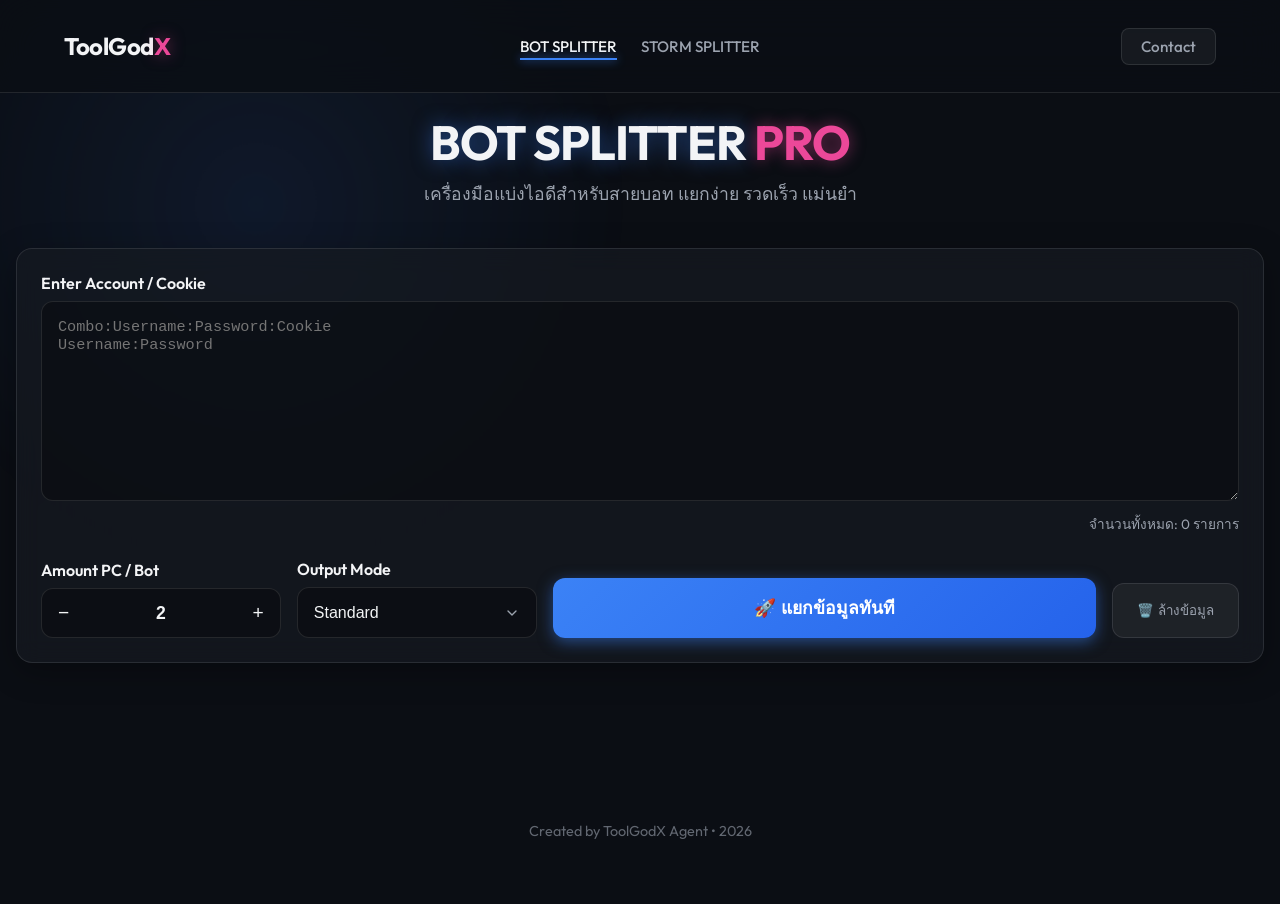
==== bot.html @ eb427ba8 "New Update" ====
<!DOCTYPE html>
<html lang="th">

<head>
    <meta charset="UTF-8">
    <meta name="viewport" content="width=device-width, initial-scale=1.0">
    <meta name="description"
        content="ToolGodX - Premium ID/Cookie Splitter Tool for Bots. Fast, secure, and easy to use.">
    <meta name="keywords" content="ID Splitter, Cookie Splitter, Bot Tool, ToolGodX, Text Splitter">
    <meta name="theme-color" content="#3b82f6">
    <meta property="og:title" content="ToolGodX - ID Splitter Pro">
    <meta property="og:description" content="The ultimate tool for splitting accounts and cookies for multiple bots.">
    <meta property="og:type" content="website">
    <title>ToolGodX - ID Splitter</title>
    <link rel="preconnect" href="https://fonts.googleapis.com">
    <link rel="preconnect" href="https://fonts.gstatic.com" crossorigin>
    <link href="https://fonts.googleapis.com/css2?family=Outfit:wght@300;400;600;700&display=swap" rel="stylesheet">
    <link rel="stylesheet" href="style.css">
    <script src="script.js" defer></script>
</head>

<body>
    <div class="background-glob"></div>

    <nav class="navbar">
        <div class="nav-container">
            <a href="index.html" class="nav-logo">
                ToolGod<span class="accent">X</span>
            </a>
            <ul class="nav-menu">
                <li><a href="bot.html" class="nav-link active">BOT SPLITTER</a></li>
                <li><a href="storm.html" class="nav-link">STORM SPLITTER</a></li>
            </ul>
            <a href="#" class="nav-link contact-btn">Contact</a>
        </div>
    </nav>

    <div class="container">
        <header>
            <h1 class="glow-text">BOT SPLITTER <span class="accent">PRO</span></h1>
            <p class="subtitle">เครื่องมือแบ่งไอดีสำหรับสายบอท แยกง่าย รวดเร็ว แม่นยำ</p>
        </header>

        <main>
            <div class="card input-card">
                <div class="form-group">
                    <label for="inputText">Enter Account / Cookie</label>
                    <textarea id="inputText"
                        placeholder="Combo:Username:Password:Cookie&#10;Username:Password"></textarea>
                    <div class="meta-info" id="lineCount">จำนวนทั้งหมด: 0 รายการ</div>
                </div>

                <div class="controls">
                    <div class="control-group">
                        <label for="splitCount">Amount PC / Bot</label>
                        <div class="number-input">
                            <button id="decBtn">−</button>
                            <input type="number" id="splitCount" value="2" min="1" max="100">
                            <button id="incBtn">+</button>
                        </div>
                    </div>

                    <div class="control-group">
                        <label for="outputMode">Output Mode</label>
                        <select id="outputMode" class="styled-select">
                            <option value="cards">Standard</option>
                            <option value="single">Visual Code</option>
                        </select>
                    </div>

                    <button id="splitBtn" class="action-btn">
                        <span class="btn-text">🚀 แยกข้อมูลทันที</span>
                    </button>
                    <button id="clearBtn" class="secondary-btn">🗑️ ล้างข้อมูล</button>
                </div>
            </div>

            <div id="resultsArea" class="results-grid">
                <!-- Results will be generated here -->
            </div>
        </main>

        <footer>
            <p>Created by ToolGodX Agent &bull; 2026</p>
        </footer>
    </div>
</body>

</html>
---- style.css ----
:root {
    --bg-color: #0b0e14;
    --card-bg: rgba(22, 27, 34, 0.7);
    --primary: #3b82f6;
    --primary-glow: rgba(59, 130, 246, 0.5);
    --accent: #ec4899;
    --accent-glow: rgba(236, 72, 153, 0.5);
    --text-main: #f3f4f6;
    --text-muted: #9ca3af;
    --border: rgba(255, 255, 255, 0.1);
    --success: #10b981;
}

* {
    box-sizing: border-box;
    margin: 0;
    padding: 0;
}

html {
    scroll-behavior: smooth;
}

body {
    font-family: 'Outfit', sans-serif;
    background-color: var(--bg-color);
    color: var(--text-main);
    min-height: 100vh;
    display: flex;
    justify-content: center;
    padding: 2rem 1rem;
    overflow-x: hidden;
    position: relative;
}

/* Dynamic background blob */
.background-glob {
    position: fixed;
    top: -20%;
    left: -10%;
    width: 60vw;
    height: 60vw;
    background: radial-gradient(circle, var(--primary-glow) 0%, transparent 70%);
    opacity: 0.2;
    z-index: -1;
    pointer-events: none;
    animation: pulse 10s infinite alternate;
    will-change: transform, opacity;
}

@keyframes pulse {
    0% {
        transform: scale(1);
        opacity: 0.2;
    }

    100% {
        transform: scale(1.1);
        opacity: 0.3;
    }
}

/* Navbar */
.navbar {
    background: rgba(11, 14, 20, 0.8);
    backdrop-filter: blur(20px);
    -webkit-backdrop-filter: blur(20px);
    border-bottom: 1px solid var(--border);
    position: fixed;
    top: 0;
    left: 0;
    width: 100%;
    z-index: 1000;
    padding: 1rem 0;
}

.nav-container {
    max-width: 1200px;
    margin: 0 auto;
    padding: 0 1.5rem;
    display: flex;
    justify-content: center;
    align-items: center;
    position: relative;
    height: 60px;
    /* Ensure height for absolute positioning context */
}

.nav-logo {
    font-size: 1.5rem;
    font-weight: 700;
    color: var(--text-main);
    text-decoration: none;
    letter-spacing: -0.5px;
    position: absolute;
    left: 1.5rem;
}

.nav-menu {
    display: flex;
    list-style: none;
    gap: 1.5rem;
    align-items: center;
    justify-content: center;
    transition: transform 0.3s;
}

.nav-link {
    color: var(--text-muted);
    text-decoration: none;
    font-weight: 500;
    font-size: 0.95rem;
    transition: color 0.2s;
    position: relative;
}

.nav-link:hover,
.nav-link.active {
    color: var(--text-main);
}

.nav-link.active::after {
    content: '';
    position: absolute;
    bottom: -4px;
    left: 0;
    width: 100%;
    height: 2px;
    background: var(--primary);
    box-shadow: 0 0 10px var(--primary);
}

.contact-btn {
    border: 1px solid var(--border);
    padding: 0.5rem 1.2rem;
    border-radius: 8px;
    background: rgba(255, 255, 255, 0.05);
    position: absolute;
    right: 1.5rem;
}

.contact-btn:hover {
    background: rgba(255, 255, 255, 0.1);
    color: var(--primary);
    border-color: var(--primary);
}

.container {
    width: 100%;
    max-width: 1400px;
    z-index: 1;
    margin-top: 80px;
    /* Offset for fixed navbar */
    display: flex;
    flex-direction: column;
    min-height: calc(100vh - 140px);
}

header {
    text-align: center;
    margin-bottom: 2.5rem;
}

.glow-text {
    font-size: clamp(1.8rem, 8vw, 3rem);
    font-weight: 700;
    letter-spacing: -1px;
    text-shadow: 0 0 20px var(--primary-glow);
    margin-bottom: 0.5rem;
}

.accent {
    color: var(--accent);
    text-shadow: 0 0 15px var(--accent-glow);
}

.subtitle {
    color: var(--text-muted);
    font-size: 1.1rem;
}

/* Card Styling */
.card {
    background: var(--card-bg);
    backdrop-filter: blur(12px);
    -webkit-backdrop-filter: blur(12px);
    border: 1px solid var(--border);
    border-radius: 16px;
    padding: 1.5rem;
    box-shadow: 0 8px 32px rgba(0, 0, 0, 0.3);
    margin-bottom: 2rem;
}

/* Inputs */
.form-group {
    margin-bottom: 1.5rem;
}

label {
    display: block;
    margin-bottom: 0.5rem;
    font-weight: 600;
    color: var(--text-main);
}

textarea {
    width: 100%;
    height: 200px;
    background: rgba(0, 0, 0, 0.3);
    border: 1px solid var(--border);
    border-radius: 12px;
    padding: 1rem;
    color: var(--text-main);
    font-family: 'Consolas', monospace;
    font-size: 0.95rem;
    resize: vertical;
    transition: border-color 0.2s, box-shadow 0.2s;
}

textarea:focus {
    outline: none;
    border-color: var(--primary);
    box-shadow: 0 0 0 2px var(--primary-glow);
}

.meta-info {
    text-align: right;
    font-size: 0.85rem;
    color: var(--text-muted);
    margin-top: 0.5rem;
}

/* Controls */
.controls {
    display: flex;
    gap: 1rem;
    align-items: flex-end;
    flex-wrap: wrap;
}

.control-group {
    flex: 1;
    min-width: 200px;
}

.number-input {
    display: flex;
    align-items: center;
    background: rgba(0, 0, 0, 0.3);
    border-radius: 12px;
    border: 1px solid var(--border);
    overflow: hidden;
}

.number-input button {
    background: transparent;
    border: none;
    color: var(--text-main);
    padding: 0.8rem 1rem;
    font-size: 1.2rem;
    cursor: pointer;
    transition: background 0.2s;
}

.number-input button:hover {
    background: rgba(255, 255, 255, 0.1);
}

.number-input input {
    flex: 1;
    background: transparent;
    border: none;
    color: var(--text-main);
    text-align: center;
    font-size: 1.1rem;
    font-weight: 600;
    padding: 0.8rem 0;
    -moz-appearance: textfield;
    appearance: textfield;

}

.number-input input::-webkit-outer-spin-button,
.number-input input::-webkit-inner-spin-button {
    -webkit-appearance: none;
    margin: 0;
}

.styled-select {
    width: 100%;
    background: rgba(0, 0, 0, 0.3);
    border: 1px solid var(--border);
    border-radius: 12px;
    padding: 1rem;
    color: var(--text-main);
    font-size: 1rem;
    cursor: pointer;
    appearance: none;
    -webkit-appearance: none;
    background-image: url("data:image/svg+xml,%3Csvg xmlns='http://www.w3.org/2000/svg' width='24' height='24' viewBox='0 0 24 24' fill='none' stroke='%239ca3af' stroke-width='2' stroke-linecap='round' stroke-linejoin='round'%3E%3Cpolyline points='6 9 12 15 18 9'%3E%3C/polyline%3E%3C/svg%3E");
    background-repeat: no-repeat;
    background-position: right 1rem center;
    background-size: 1rem;
}

.styled-select:focus {
    outline: none;
    border-color: var(--primary);
}

.action-btn {
    flex: 2;
    background: linear-gradient(135deg, var(--primary), #2563eb);
    color: white;
    border: none;
    border-radius: 12px;
    padding: 1rem 2rem;
    font-size: 1.1rem;
    font-weight: 600;
    cursor: pointer;
    transition: transform 0.2s, box-shadow 0.2s;
    min-width: 200px;
    box-shadow: 0 4px 15px var(--primary-glow);
}

.action-btn:hover {
    transform: translateY(-2px);
    box-shadow: 0 6px 20px var(--primary-glow);
}

.secondary-btn {
    background: rgba(255, 255, 255, 0.05);
    color: var(--text-muted);
    border: 1px solid var(--border);
    border-radius: 12px;
    padding: 1rem 1.5rem;
    cursor: pointer;
    transition: all 0.2s;
}

.secondary-btn:hover {
    background: rgba(239, 68, 68, 0.1);
    color: #ef4444;
    border-color: rgba(239, 68, 68, 0.3);
}

/* Results Grid */
.results-grid {
    display: grid;
    grid-template-columns: repeat(4, 1fr);
    gap: 1.5rem;
    margin-bottom: 3rem;
}

.result-card {
    background: var(--card-bg);
    border: 1px solid var(--border);
    border-radius: 12px;
    overflow: hidden;
    display: flex;
    flex-direction: column;
    animation: fadeIn 0.4s ease-out backwards;
    /* Performance Optimization: Skip rendering off-screen content */
    content-visibility: auto;
    contain-intrinsic-size: 1px 250px;
    /* Approximate height of a card */
}

@keyframes fadeIn {
    from {
        opacity: 0;
        transform: translateY(10px);
    }

    to {
        opacity: 1;
        transform: translateY(0);
    }
}

.result-header {
    background: rgba(255, 255, 255, 0.03);
    padding: 1rem;
    display: flex;
    justify-content: space-between;
    align-items: center;
    border-bottom: 1px solid var(--border);
}

.result-title {
    font-weight: 600;
    color: var(--primary);
}

.count-badge {
    background: rgba(255, 255, 255, 0.1);
    padding: 0.2rem 0.6rem;
    border-radius: 20px;
    font-size: 0.8rem;
    color: var(--text-muted);
}

.result-body {
    padding: 1rem;
}

.result-textarea {
    width: 100%;
    height: 120px;
    background: rgba(0, 0, 0, 0.2);
    border: 1px solid transparent;
    border-radius: 8px;
    padding: 0.8rem;
    color: var(--text-muted);
    font-family: 'Consolas', monospace;
    font-size: 0.85rem;
    resize: none;
}

.copy-btn {
    width: 100%;
    margin-top: 0.8rem;
    background: rgba(255, 255, 255, 0.05);
    border: 1px solid var(--border);
    color: var(--text-main);
    padding: 0.8rem;
    border-radius: 8px;
    cursor: pointer;
    font-weight: 600;
    transition: all 0.2s;
    display: flex;
    align-items: center;
    justify-content: center;
    gap: 0.5rem;
}

.copy-btn:hover {
    background: rgba(255, 255, 255, 0.1);
    border-color: rgba(255, 255, 255, 0.2);
}

.copy-btn.copied {
    background: rgba(16, 185, 129, 0.2);
    color: var(--success);
    border-color: rgba(16, 185, 129, 0.4);
}

footer {
    margin-top: auto;
    text-align: center;
    color: var(--text-muted);
    font-size: 0.9rem;
    opacity: 0.6;
    padding-top: 1rem;
    padding-bottom: 2rem;
}

@media (max-width: 1024px) {
    .results-grid {
        grid-template-columns: repeat(2, 1fr);
    }
}

@media (max-width: 600px) {
    .nav-menu {
        display: none;
        /* simple mobile fix for now, could add hamburger later */
    }

    .nav-container {
        justify-content: space-between;
    }

    .controls {
        flex-direction: column;
        align-items: stretch;
    }

    .action-btn {
        width: 100%;
    }

    .results-grid {
        grid-template-columns: 1fr;
    }
}

/* ========================================= */
/* HOME PAGE STYLES                          */
/* ========================================= */

/* Particle Canvas */
#particleCanvas {
    position: fixed;
    top: 0;
    left: 0;
    width: 100%;
    height: 100%;
    z-index: 0;
    pointer-events: none;
}

.home-container {
    width: 100%;
    max-width: 1200px;
    z-index: 1;
    margin-top: 120px;
    display: flex;
    flex-direction: column;
    align-items: center;
    min-height: calc(100vh - 160px);
    padding: 0 1.5rem;
}

/* Background Blobs - Enhanced */
.home-glob {
    background: radial-gradient(circle, rgba(59, 130, 246, 0.4) 0%, transparent 60%);
    top: -10%;
    left: 20%;
    animation: pulse 8s infinite alternate;
}

.home-glob-2 {
    background: radial-gradient(circle, rgba(236, 72, 153, 0.35) 0%, transparent 60%);
    top: 40%;
    right: -10%;
    width: 50vw;
    height: 50vw;
    animation: pulse 12s infinite alternate-reverse;
}

.home-glob-3 {
    background: radial-gradient(circle, rgba(139, 92, 246, 0.25) 0%, transparent 60%);
    bottom: -20%;
    left: -15%;
    width: 45vw;
    height: 45vw;
    animation: pulse 15s infinite alternate;
}

/* Hero Section */
.hero-section {
    text-align: center;
    margin-bottom: clamp(2rem, 8vw, 4rem);
    animation: slideDown 0.8s ease-out;
}

@keyframes slideDown {
    from {
        opacity: 0;
        transform: translateY(-30px);
    }

    to {
        opacity: 1;
        transform: translateY(0);
    }
}

/* Hero Badge */
.hero-badge {
    display: inline-block;
    padding: 0.5rem 1.5rem;
    border: 1px solid rgba(236, 72, 153, 0.4);
    border-radius: 999px;
    font-size: 0.85rem;
    font-weight: 600;
    color: var(--accent);
    background: rgba(236, 72, 153, 0.1);
    margin-bottom: 2rem;
    letter-spacing: 2px;
    animation: badgePulse 2s ease-in-out infinite;
}

@keyframes badgePulse {

    0%,
    100% {
        box-shadow: 0 0 0 0 rgba(236, 72, 153, 0.3);
    }

    50% {
        box-shadow: 0 0 20px 5px rgba(236, 72, 153, 0.15);
    }
}

/* Hero Title */
.hero-title {
    display: flex;
    flex-direction: column;
    gap: 0.3rem;
    margin-bottom: 1.5rem;
}

.hero-line-1 {
    font-size: clamp(1rem, 4vw, 1.8rem);
    font-weight: 300;
    letter-spacing: 8px;
    color: rgba(255, 255, 255, 0.6);
    text-transform: uppercase;
    animation: fadeSlideUp 0.6s ease-out 0.2s both;
}

.hero-line-2 {
    font-size: clamp(2.5rem, 10vw, 5rem);
    font-weight: 800;
    line-height: 1;
    background: linear-gradient(135deg, #fff 0%, #3b82f6 40%, #ec4899 70%, #fff 100%);
    background-size: 200% auto;
    -webkit-background-clip: text;
    background-clip: text;
    -webkit-text-fill-color: transparent;
    animation: fadeSlideUp 0.6s ease-out 0.4s both, shimmer 4s linear infinite;
}

@keyframes fadeSlideUp {
    from {
        opacity: 0;
        transform: translateY(20px);
    }

    to {
        opacity: 1;
        transform: translateY(0);
    }
}

@keyframes shimmer {
    0% {
        background-position: 0% center;
    }

    100% {
        background-position: 200% center;
    }
}

/* Hero Subtitle with Typing */
.hero-subtitle {
    font-size: 1.2rem;
    color: var(--text-muted);
    max-width: 600px;
    margin: 0 auto;
    min-height: 1.8em;
    animation: fadeSlideUp 0.6s ease-out 0.6s both;
}

.typing-cursor {
    display: inline-block;
    color: var(--accent);
    font-weight: 300;
    animation: blink 0.8s step-end infinite;
    margin-left: 2px;
}

@keyframes blink {

    0%,
    100% {
        opacity: 1;
    }

    50% {
        opacity: 0;
    }
}

/* Feature Grid */
.feature-grid {
    display: grid;
    grid-template-columns: repeat(auto-fit, minmax(280px, 1fr));
    gap: 2.5rem;
    width: 100%;
    padding: 1rem 0;
    margin-bottom: 3rem;
}

/* ---- Card Wrapper with Animated Gradient Border ---- */
.feature-card-wrapper {
    position: relative;
    border-radius: 22px;
    padding: 2px;
    text-decoration: none;
    display: block;
    animation: cardEntrance 0.7s ease-out both;
}

.card-border-glow {
    position: absolute;
    inset: 0;
    border-radius: 22px;
    background: conic-gradient(from var(--border-angle, 0deg),
            transparent 0%,
            transparent 25%,
            rgba(255, 255, 255, 0.15) 50%,
            transparent 75%,
            transparent 100%);
    z-index: 0;
    opacity: 0;
    transition: opacity 0.5s;
    animation: rotateBorder 4s linear infinite;
}

.feature-card-wrapper:hover .card-border-glow {
    opacity: 1;
}

@property --border-angle {
    syntax: '<angle>';
    initial-value: 0deg;
    inherits: false;
}

@keyframes rotateBorder {
    to {
        --border-angle: 360deg;
    }
}

.bot-wrapper:hover .card-border-glow {
    background: conic-gradient(from var(--border-angle, 0deg),
            transparent 0%,
            transparent 20%,
            rgba(59, 130, 246, 0.6) 35%,
            rgba(59, 130, 246, 0.8) 50%,
            rgba(59, 130, 246, 0.6) 65%,
            transparent 80%,
            transparent 100%);
}

.storm-wrapper:hover .card-border-glow {
    background: conic-gradient(from var(--border-angle, 0deg),
            transparent 0%,
            transparent 20%,
            rgba(236, 72, 153, 0.6) 35%,
            rgba(236, 72, 153, 0.8) 50%,
            rgba(236, 72, 153, 0.6) 65%,
            transparent 80%,
            transparent 100%);
}

@keyframes cardEntrance {
    from {
        opacity: 0;
        transform: translateY(40px) scale(0.95);
    }

    to {
        opacity: 1;
        transform: translateY(0) scale(1);
    }
}

/* ---- Feature Card (inner) ---- */
.feature-card {
    --mouse-x: 50%;
    --mouse-y: 50%;
    position: relative;
    background: rgba(14, 18, 24, 0.95);
    border-radius: 20px;
    padding: 2.5rem 2rem;
    color: var(--text-main);
    display: flex;
    flex-direction: column;
    align-items: center;
    text-align: center;
    transition: all 0.4s cubic-bezier(0.175, 0.885, 0.32, 1.275);
    overflow: hidden;
    backdrop-filter: blur(12px);
    z-index: 1;
}

/* Card Shine (mouse-tracking) */
.card-shine {
    position: absolute;
    top: 0;
    left: 0;
    width: 100%;
    height: 100%;
    background: radial-gradient(350px circle at var(--mouse-x) var(--mouse-y),
            rgba(255, 255, 255, 0.07),
            transparent 60%);
    z-index: 1;
    pointer-events: none;
    opacity: 0;
    transition: opacity 0.3s;
}

.feature-card-wrapper:hover .card-shine {
    opacity: 1;
}

/* ---- Corner Decorations ---- */
.card-corner {
    position: absolute;
    width: 6px;
    height: 6px;
    border-radius: 50%;
    background: rgba(255, 255, 255, 0.15);
    z-index: 3;
    transition: all 0.5s;
}

.card-corner-tl {
    top: 14px;
    left: 14px;
}

.card-corner-br {
    bottom: 14px;
    right: 14px;
}

.feature-card-wrapper:hover .card-corner {
    background: rgba(255, 255, 255, 0.4);
    box-shadow: 0 0 8px rgba(255, 255, 255, 0.3);
}

.bot-wrapper:hover .card-corner {
    background: var(--primary);
    box-shadow: 0 0 12px var(--primary-glow);
}

.storm-wrapper:hover .card-corner {
    background: var(--accent);
    box-shadow: 0 0 12px var(--accent-glow);
}

/* ---- Status Badge ---- */
.card-status-badge {
    position: absolute;
    top: 16px;
    right: 16px;
    padding: 0.3rem 0.8rem;
    border-radius: 999px;
    font-size: 0.7rem;
    font-weight: 700;
    letter-spacing: 1px;
    z-index: 3;
    animation: badgeFloat 3s ease-in-out infinite;
}

@keyframes badgeFloat {

    0%,
    100% {
        transform: translateY(0);
    }

    50% {
        transform: translateY(-3px);
    }
}

.bot-badge {
    background: rgba(59, 130, 246, 0.15);
    color: #60a5fa;
    border: 1px solid rgba(59, 130, 246, 0.3);
}

.storm-badge {
    background: rgba(236, 72, 153, 0.15);
    color: #f472b6;
    border: 1px solid rgba(236, 72, 153, 0.3);
}

/* ---- Card Content ---- */
.card-content {
    z-index: 2;
    position: relative;
}

/* ---- Icon Wrapper with Dual Rings ---- */
.card-icon-wrapper {
    position: relative;
    display: inline-flex;
    align-items: center;
    justify-content: center;
    margin-bottom: 1.5rem;
    width: 100px;
    height: 100px;
}

.card-icon {
    font-size: 3rem;
    filter: drop-shadow(0 0 15px rgba(255, 255, 255, 0.25));
    transition: transform 0.5s cubic-bezier(0.175, 0.885, 0.32, 1.275);
    z-index: 2;
}

.card-icon-ring {
    position: absolute;
    width: 80px;
    height: 80px;
    border-radius: 50%;
    border: 2px solid rgba(255, 255, 255, 0.08);
    transition: all 0.5s ease;
}

.card-icon-ring-2 {
    width: 100px;
    height: 100px;
    border: 1px dashed rgba(255, 255, 255, 0.06);
    animation: spinRing 20s linear infinite;
}

@keyframes spinRing {
    to {
        transform: rotate(360deg);
    }
}

.feature-card-wrapper:hover .card-icon-ring {
    transform: scale(1.15);
    border-color: rgba(255, 255, 255, 0.25);
}

.feature-card-wrapper:hover .card-icon-ring-2 {
    border-color: rgba(255, 255, 255, 0.15);
    animation-duration: 6s;
}

.feature-card h2 {
    font-size: 1.5rem;
    font-weight: 700;
    margin-bottom: 0.6rem;
    letter-spacing: 2px;
    transition: all 0.3s;
}

.feature-card p {
    color: var(--text-muted);
    line-height: 1.6;
    font-size: 0.9rem;
    margin-bottom: 1rem;
}

/* ---- Feature List ---- */
.card-features {
    list-style: none;
    text-align: left;
    padding: 0;
    margin: 0 0 1.2rem 0;
    display: flex;
    flex-direction: column;
    gap: 0.4rem;
}

.card-features li {
    font-size: 0.8rem;
    color: rgba(255, 255, 255, 0.45);
    transition: color 0.3s;
}

.feature-card-wrapper:hover .card-features li {
    color: rgba(255, 255, 255, 0.7);
}

/* ---- CTA Button ---- */
.card-cta {
    display: flex;
    align-items: center;
    gap: 0.5rem;
    padding: 0.6rem 1.5rem;
    border-radius: 999px;
    border: 1px solid rgba(255, 255, 255, 0.1);
    background: rgba(255, 255, 255, 0.03);
    font-size: 0.85rem;
    font-weight: 600;
    color: var(--text-muted);
    transition: all 0.4s;
}

.cta-arrow {
    transition: transform 0.3s;
    display: inline-block;
}

.feature-card-wrapper:hover .card-cta {
    color: #fff;
    border-color: rgba(255, 255, 255, 0.3);
    background: rgba(255, 255, 255, 0.08);
}

.feature-card-wrapper:hover .cta-arrow {
    transform: translateX(4px);
}

/* ---- Card Glow (bottom gradient) ---- */
.card-glow {
    position: absolute;
    bottom: 0;
    left: 0;
    width: 100%;
    height: 60%;
    pointer-events: none;
    z-index: 0;
    opacity: 0;
    transition: opacity 0.5s;
}

/* ---- General Hover ---- */
.feature-card-wrapper:hover .feature-card {
    background: rgba(18, 22, 30, 0.98);
}

.feature-card-wrapper:hover .card-icon {
    transform: scale(1.2) rotate(5deg);
}

/* ---- Bot Card Hover ---- */
.bot-wrapper:hover .feature-card {
    box-shadow: inset 0 0 60px rgba(59, 130, 246, 0.04);
}

.bot-wrapper:hover h2 {
    color: var(--primary);
    text-shadow: 0 0 25px var(--primary-glow);
}

.bot-wrapper:hover .card-icon-ring {
    border-color: var(--primary);
    box-shadow: 0 0 25px var(--primary-glow);
}

.bot-wrapper:hover .card-icon-ring-2 {
    border-color: rgba(59, 130, 246, 0.3);
}

.bot-wrapper:hover .card-cta {
    border-color: rgba(59, 130, 246, 0.4);
    background: rgba(59, 130, 246, 0.1);
    color: #60a5fa;
}

.bot-wrapper:hover .card-glow {
    opacity: 1;
    background: linear-gradient(to top, rgba(59, 130, 246, 0.1), transparent);
}

/* ---- Storm Card Hover ---- */
.storm-wrapper:hover .feature-card {
    box-shadow: inset 0 0 60px rgba(236, 72, 153, 0.04);
}

.storm-wrapper:hover h2 {
    color: var(--accent);
    text-shadow: 0 0 25px var(--accent-glow);
}

.storm-wrapper:hover .card-icon-ring {
    border-color: var(--accent);
    box-shadow: 0 0 25px var(--accent-glow);
}

.storm-wrapper:hover .card-icon-ring-2 {
    border-color: rgba(236, 72, 153, 0.3);
}

.storm-wrapper:hover .card-cta {
    border-color: rgba(236, 72, 153, 0.4);
    background: rgba(236, 72, 153, 0.1);
    color: #f472b6;
}

.storm-wrapper:hover .card-glow {
    opacity: 1;
    background: linear-gradient(to top, rgba(236, 72, 153, 0.1), transparent);
}

/* Stats Section */
.stats-section {
    display: flex;
    align-items: center;
    justify-content: center;
    gap: 3rem;
    padding: 2rem 0;
    margin-bottom: 2rem;
    animation: fadeSlideUp 0.6s ease-out 1s both;
}

.stat-item {
    text-align: center;
    display: flex;
    flex-direction: column;
    align-items: center;
    gap: 0.3rem;
}

.stat-number {
    font-size: clamp(1.8rem, 6vw, 2.5rem);
    font-weight: 800;
    color: var(--text-main);
    font-variant-numeric: tabular-nums;
}

.stat-suffix {
    font-size: clamp(1.8rem, 6vw, 2.5rem);
    font-weight: 800;
    color: var(--text-main);
}

.stat-label {
    font-size: 0.8rem;
    font-weight: 600;
    letter-spacing: 3px;
    color: var(--text-muted);
    text-transform: uppercase;
}

.stat-divider {
    width: 1px;
    height: 40px;
    background: linear-gradient(to bottom, transparent, rgba(255, 255, 255, 0.2), transparent);
}

/* Mobile Responsive */
@media (max-width: 768px) {
    .hero-line-1 {
        font-size: 1.2rem;
        letter-spacing: 4px;
    }

    .hero-line-2 {
        font-size: 3rem;
    }

    .feature-grid {
        grid-template-columns: 1fr;
        gap: 1.5rem;
    }

    .stats-section {
        gap: 1.5rem;
    }

    .stat-number,
    .stat-suffix {
        font-size: 1.8rem;
    }
}
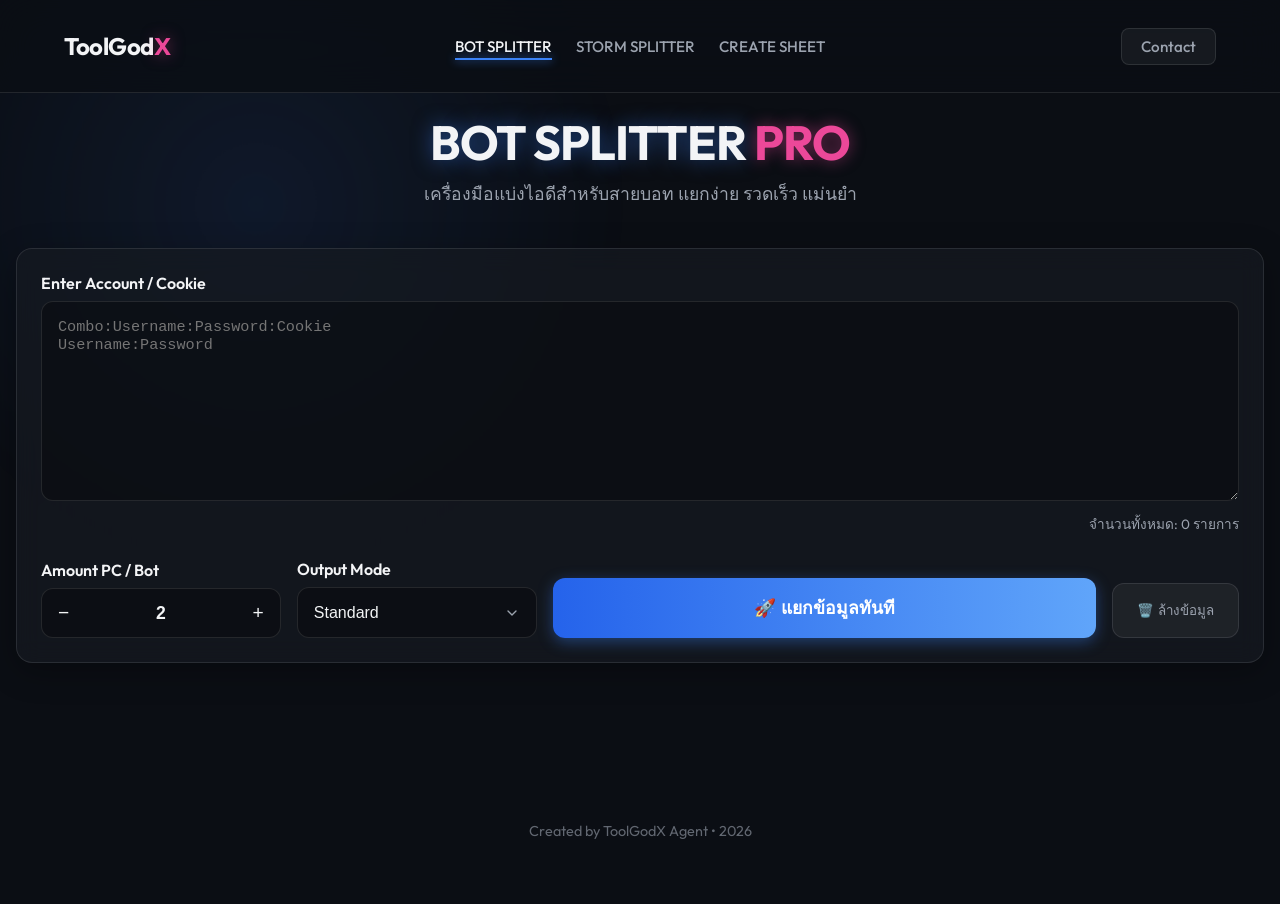
==== commit cc041709: "Update New" ====
--- a/bot.html
+++ b/bot.html
@@ -30,6 +30,7 @@
             <ul class="nav-menu">
                 <li><a href="bot.html" class="nav-link active">BOT SPLITTER</a></li>
                 <li><a href="storm.html" class="nav-link">STORM SPLITTER</a></li>
+                <li><a href="create_sheet.html" class="nav-link">CREATE SHEET</a></li>
             </ul>
             <a href="#" class="nav-link contact-btn">Contact</a>
         </div>
@@ -68,7 +69,7 @@
                         </select>
                     </div>
 
-                    <button id="splitBtn" class="action-btn">
+                    <button id="splitBtn" class="action-btn btn-animate-blue">
                         <span class="btn-text">🚀 แยกข้อมูลทันที</span>
                     </button>
                     <button id="clearBtn" class="secondary-btn">🗑️ ล้างข้อมูล</button>
--- a/style.css
+++ b/style.css
@@ -191,6 +191,19 @@
     margin-bottom: 2rem;
 }
 
+.grid-2-col {
+    display: grid;
+    grid-template-columns: 1fr 1fr;
+    gap: 1.5rem;
+    margin-bottom: 2rem;
+}
+
+@media (max-width: 768px) {
+    .grid-2-col {
+        grid-template-columns: 1fr;
+    }
+}
+
 /* Inputs */
 .form-group {
     margin-bottom: 1.5rem;
@@ -217,6 +230,11 @@
     transition: border-color 0.2s, box-shadow 0.2s;
 }
 
+#stormInput,
+#comboInput {
+    height: 120px;
+}
+
 textarea:focus {
     outline: none;
     border-color: var(--primary);
@@ -228,6 +246,23 @@
     font-size: 0.85rem;
     color: var(--text-muted);
     margin-top: 0.5rem;
+}
+
+.compact-settings {
+    max-width: 400px;
+    margin: 0 auto 1.5rem auto;
+    text-align: left;
+}
+
+.neon-input {
+    border: 1px solid rgba(16, 185, 129, 0.5) !important;
+    box-shadow: 0 0 10px rgba(16, 185, 129, 0.2);
+    transition: all 0.3s ease;
+}
+
+.neon-input:focus {
+    border-color: #10b981 !important;
+    box-shadow: 0 0 15px rgba(16, 185, 129, 0.4), inset 0 0 10px rgba(16, 185, 129, 0.1);
 }
 
 /* Controls */
@@ -344,6 +379,55 @@
     border-color: rgba(239, 68, 68, 0.3);
 }
 
+@keyframes gradientMove {
+    0% {
+        background-position: 0% 50%;
+    }
+
+    100% {
+        background-position: 100% 50%;
+    }
+}
+
+.btn-animate-green {
+    background: linear-gradient(270deg, #10b981, #059669, #34d399, #059669);
+    background-size: 300% 300%;
+    animation: gradientMove 3s linear infinite;
+    box-shadow: 0 4px 15px rgba(16, 185, 129, 0.4);
+    border: none;
+    color: white;
+}
+
+.btn-animate-green:hover {
+    box-shadow: 0 6px 20px rgba(16, 185, 129, 0.6);
+}
+
+.btn-animate-blue {
+    background: linear-gradient(270deg, #3b82f6, #2563eb, #60a5fa, #2563eb);
+    background-size: 300% 300%;
+    animation: gradientMove 3s linear infinite;
+    box-shadow: 0 4px 15px rgba(59, 130, 246, 0.4);
+    border: none;
+    color: white;
+}
+
+.btn-animate-blue:hover {
+    box-shadow: 0 6px 20px rgba(59, 130, 246, 0.6);
+}
+
+.btn-animate-pink {
+    background: linear-gradient(270deg, #ec4899, #be185d, #f472b6, #be185d);
+    background-size: 300% 300%;
+    animation: gradientMove 3s linear infinite;
+    box-shadow: 0 4px 15px rgba(236, 72, 153, 0.4);
+    border: none;
+    color: white;
+}
+
+.btn-animate-pink:hover {
+    box-shadow: 0 6px 20px rgba(236, 72, 153, 0.6);
+}
+
 /* Results Grid */
 .results-grid {
     display: grid;
@@ -380,11 +464,18 @@
 
 .result-header {
     background: rgba(255, 255, 255, 0.03);
-    padding: 1rem;
+    padding: 0.5rem 1rem;
     display: flex;
     justify-content: space-between;
     align-items: center;
     border-bottom: 1px solid var(--border);
+}
+
+.result-header .copy-btn {
+    width: auto;
+    margin-top: 0;
+    padding: 0.4rem 1rem;
+    font-size: 0.9rem;
 }
 
 .result-title {
@@ -398,6 +489,12 @@
     border-radius: 20px;
     font-size: 0.8rem;
     color: var(--text-muted);
+}
+
+.table-container {
+    max-height: 200px;
+    overflow-y: auto;
+    border-bottom: 1px solid var(--border);
 }
 
 .result-body {
@@ -1068,6 +1165,58 @@
     background: linear-gradient(to top, rgba(236, 72, 153, 0.1), transparent);
 }
 
+/* ---- Sheet Card Hover ---- */
+.sheet-wrapper:hover .card-border-glow {
+    background: conic-gradient(from var(--border-angle, 0deg),
+            transparent 0%,
+            transparent 20%,
+            rgba(16, 185, 129, 0.6) 35%,
+            rgba(16, 185, 129, 0.8) 50%,
+            rgba(16, 185, 129, 0.6) 65%,
+            transparent 80%,
+            transparent 100%);
+}
+
+.sheet-wrapper:hover .card-corner {
+    background: #10b981;
+    box-shadow: 0 0 12px rgba(16, 185, 129, 0.6);
+}
+
+.sheet-badge {
+    background: rgba(16, 185, 129, 0.15);
+    color: #34d399;
+    border: 1px solid rgba(16, 185, 129, 0.3);
+}
+
+.sheet-wrapper:hover .feature-card {
+    box-shadow: inset 0 0 60px rgba(16, 185, 129, 0.04);
+}
+
+.sheet-wrapper:hover h2 {
+    color: #10b981;
+    text-shadow: 0 0 25px rgba(16, 185, 129, 0.6);
+}
+
+.sheet-wrapper:hover .card-icon-ring {
+    border-color: #10b981;
+    box-shadow: 0 0 25px rgba(16, 185, 129, 0.6);
+}
+
+.sheet-wrapper:hover .card-icon-ring-2 {
+    border-color: rgba(16, 185, 129, 0.3);
+}
+
+.sheet-wrapper:hover .card-cta {
+    border-color: rgba(16, 185, 129, 0.4);
+    background: rgba(16, 185, 129, 0.1);
+    color: #34d399;
+}
+
+.sheet-wrapper:hover .card-glow {
+    opacity: 1;
+    background: linear-gradient(to top, rgba(16, 185, 129, 0.1), transparent);
+}
+
 /* Stats Section */
 .stats-section {
     display: flex;
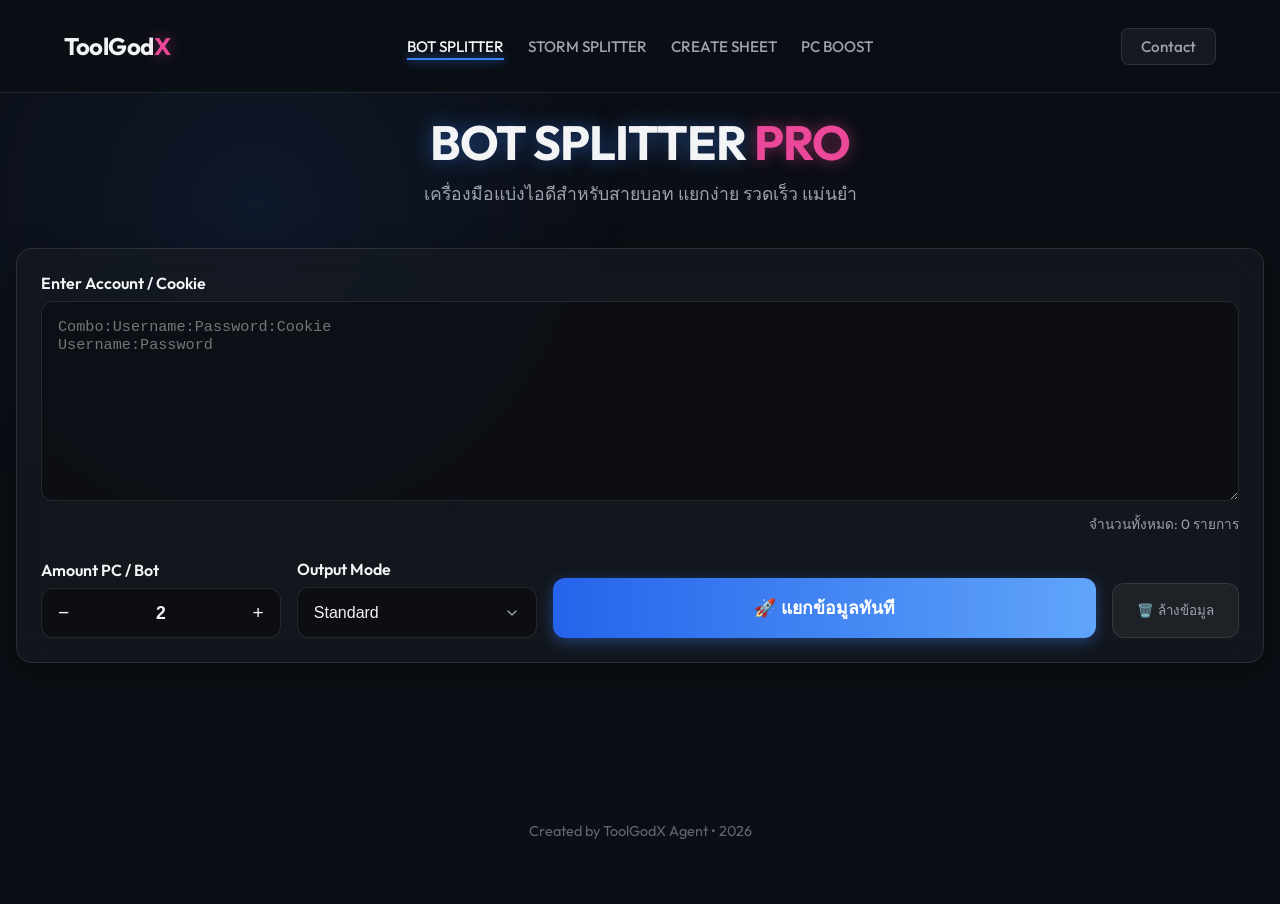
==== commit dc3b5c2d: "Update New" ====
--- a/bot.html
+++ b/bot.html
@@ -31,6 +31,7 @@
                 <li><a href="bot.html" class="nav-link active">BOT SPLITTER</a></li>
                 <li><a href="storm.html" class="nav-link">STORM SPLITTER</a></li>
                 <li><a href="create_sheet.html" class="nav-link">CREATE SHEET</a></li>
+                <li><a href="pcboost.html" class="nav-link">PC BOOST</a></li>
             </ul>
             <a href="#" class="nav-link contact-btn">Contact</a>
         </div>
--- a/style.css
+++ b/style.css
@@ -396,6 +396,7 @@
     box-shadow: 0 4px 15px rgba(16, 185, 129, 0.4);
     border: none;
     color: white;
+    will-change: background-position;
 }
 
 .btn-animate-green:hover {
@@ -409,6 +410,7 @@
     box-shadow: 0 4px 15px rgba(59, 130, 246, 0.4);
     border: none;
     color: white;
+    will-change: background-position;
 }
 
 .btn-animate-blue:hover {
@@ -422,6 +424,7 @@
     box-shadow: 0 4px 15px rgba(236, 72, 153, 0.4);
     border: none;
     color: white;
+    will-change: background-position;
 }
 
 .btn-animate-pink:hover {
@@ -542,6 +545,63 @@
     border-color: rgba(16, 185, 129, 0.4);
 }
 
+/* Filter Buttons */
+.filter-btn {
+    background: rgba(255, 255, 255, 0.05);
+    border: 1px solid rgba(255, 255, 255, 0.1);
+    color: var(--text-muted);
+    padding: 0.6rem 1.2rem;
+    border-radius: 8px;
+    cursor: pointer;
+    font-family: 'Outfit', sans-serif;
+    font-size: 0.95rem;
+    font-weight: 500;
+    transition: all 0.3s cubic-bezier(0.4, 0, 0.2, 1);
+    display: flex;
+    align-items: center;
+    gap: 0.5rem;
+}
+
+.filter-btn:hover {
+    transform: translateY(-2px);
+}
+
+/* All */
+.filter-btn[data-filter="all"].active {
+    background: rgba(59, 130, 246, 0.2);
+    border-color: #3b82f6;
+    color: #3b82f6;
+    box-shadow: 0 4px 12px rgba(59, 130, 246, 0.2);
+}
+
+/* Normal */
+.filter-btn[data-filter="normal"].active {
+    background: rgba(16, 185, 129, 0.2);
+    border-color: #10b981;
+    color: #10b981;
+    box-shadow: 0 4px 12px rgba(16, 185, 129, 0.2);
+}
+
+/* Locked */
+.filter-btn[data-filter="locked"].active {
+    background: rgba(245, 158, 11, 0.2);
+    border-color: #f59e0b;
+    color: #f59e0b;
+    box-shadow: 0 4px 12px rgba(245, 158, 11, 0.2);
+}
+
+/* Banned */
+.filter-btn[data-filter="banned"].active {
+    background: rgba(239, 68, 68, 0.2);
+    border-color: #ef4444;
+    color: #ef4444;
+    box-shadow: 0 4px 12px rgba(239, 68, 68, 0.2);
+}
+
+.result-card.hidden {
+    display: none !important;
+}
+
 footer {
     margin-top: auto;
     text-align: center;
@@ -578,6 +638,10 @@
     }
 
     .results-grid {
+        grid-template-columns: 1fr;
+    }
+
+    .grid-2-col {
         grid-template-columns: 1fr;
     }
 }
@@ -865,7 +929,11 @@
     overflow: hidden;
     backdrop-filter: blur(12px);
     z-index: 1;
-}
+    height: 100%;
+    /* Ensure full height */
+}
+
+
 
 /* Card Shine (mouse-tracking) */
 .card-shine {
@@ -965,6 +1033,12 @@
 .card-content {
     z-index: 2;
     position: relative;
+    flex: 1;
+    /* Take available space */
+    display: flex;
+    flex-direction: column;
+    align-items: center;
+    width: 100%;
 }
 
 /* ---- Icon Wrapper with Dual Rings ---- */
@@ -1059,6 +1133,8 @@
     align-items: center;
     gap: 0.5rem;
     padding: 0.6rem 1.5rem;
+    margin-top: auto;
+    /* Push to bottom */
     border-radius: 999px;
     border: 1px solid rgba(255, 255, 255, 0.1);
     background: rgba(255, 255, 255, 0.03);
